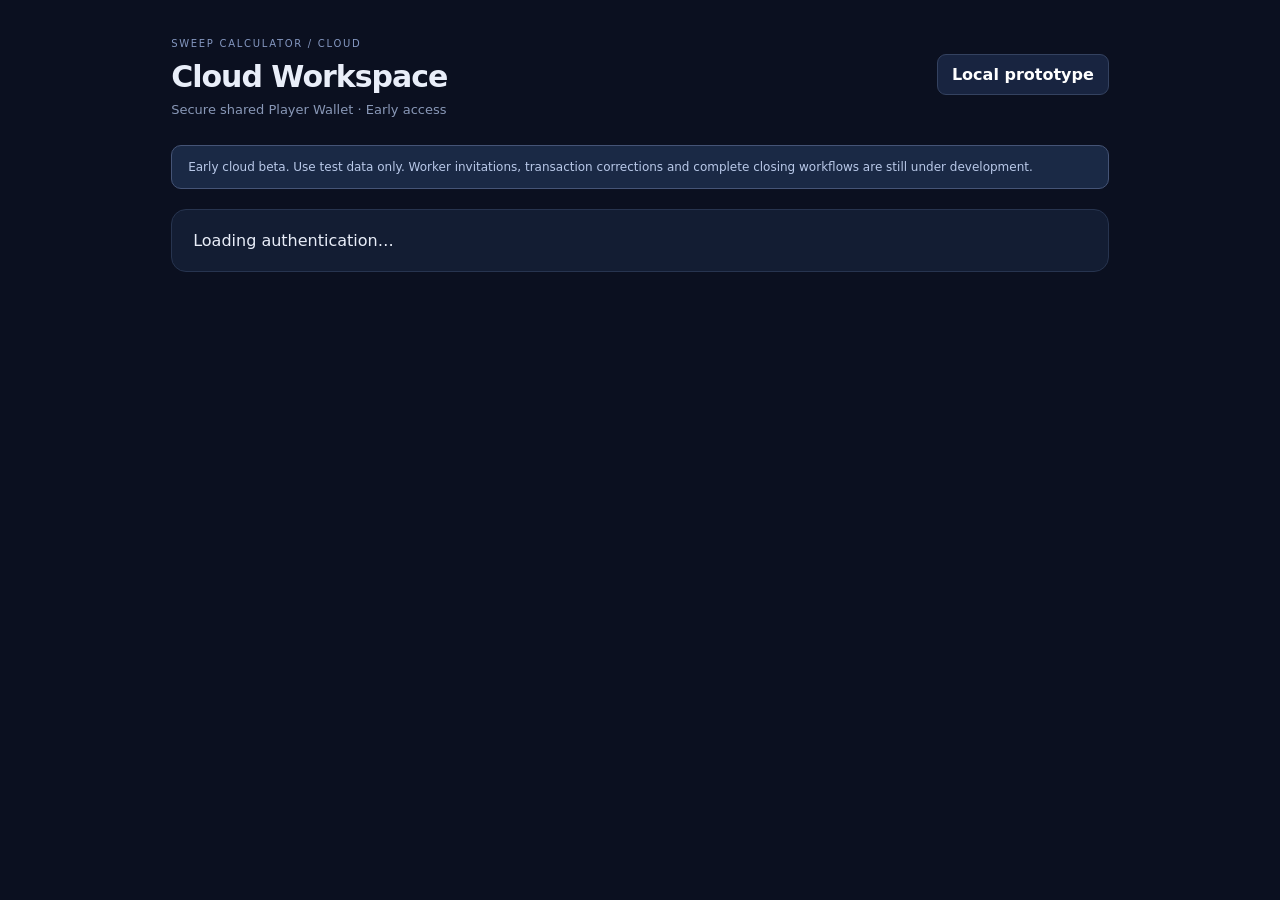
==== cloud.html @ 1249e7cf "Add secure cloud workspace portal page" ====
<!doctype html><html lang="en"><head><meta charset="utf-8"><meta name="viewport" content="width=device-width,initial-scale=1"><title>Sweep Calculator · Cloud Workspace</title><link rel="stylesheet" href="/styles.css"></head><body><main style="max-width:1040px;margin:auto"><header><div><span class="eyebrow">SWEEP CALCULATOR / CLOUD</span><h1>Cloud Workspace</h1><p>Secure shared Player Wallet · Early access</p></div><a href="/" class="ghost" style="text-decoration:none">Local prototype</a></header><div class="notice">Early cloud beta. Use test data only. Worker invitations, transaction corrections and complete closing workflows are still under development.</div><section id="cloud"><div class="card">Loading authentication…</div></section></main><script type="module" src="/cloud.js"></script></body></html>
---- styles.css ----
:root{font-family:Inter,ui-sans-serif,system-ui,-apple-system,Segoe UI,sans-serif;color:#e9eef9;background:#0b1020}*{box-sizing:border-box}body{margin:0}.app{display:flex;min-height:100vh}.sidebar{width:250px;background:#0f172b;border-right:1px solid #25304a;padding:25px 15px;display:flex;flex-direction:column;gap:30px;flex-shrink:0}.brand{display:flex;align-items:center;gap:12px;padding:0 10px;font-size:17px;font-weight:700}.brand b{color:#7d9fff}.brand small{display:block;color:#8592ae;font-size:11px;font-weight:500;margin-top:4px}.mark{display:grid;place-items:center;width:40px;height:40px;border-radius:12px;background:#5876f5;color:white;font-size:23px}nav{display:grid;gap:6px}.navbtn{width:100%;border:0;background:transparent;color:#9ba8c2;text-align:left;padding:12px 14px;border-radius:9px;cursor:pointer;font:inherit;font-size:13px}.navbtn:hover,.navbtn.active{background:#1d2b4d;color:#fff}.sidefoot{margin-top:auto;font-size:11px;color:#7583a1;padding:10px}main{flex:1;min-width:0;padding:32px clamp(18px,4vw,58px);max-width:1600px}header{display:flex;align-items:center;justify-content:space-between;gap:16px;margin-bottom:28px}.eyebrow{font-size:10px;letter-spacing:1.7px;color:#8497c0}h1{font-size:30px;letter-spacing:-1px;margin:8px 0}header p,.muted{color:#8998b7;font-size:13px;margin:0}.header-actions{display:flex;align-items:center;gap:14px}.status{color:#91b9a6;font-size:12px}.ghost,button.primary{border:1px solid #344260;border-radius:9px;background:#182440;color:#fff;padding:10px 14px;cursor:pointer;font-weight:600}.primary{background:#607cf5!important;border-color:#607cf5!important}.grid{display:grid;grid-template-columns:repeat(4,minmax(0,1fr));gap:16px}.card{background:#131d33;border:1px solid #27344f;border-radius:15px;padding:21px}.metric-label{color:#91a1c0;font-size:12px}.metric-value{font-size:27px;font-weight:750;margin-top:12px}.panel{margin-top:20px}.panel h2{font-size:17px;margin:0 0 16px}.row{display:flex;justify-content:space-between;align-items:center;gap:12px}.pill{font-size:11px;background:#263d51;color:#a3dec6;border-radius:50px;padding:6px 10px}.tablewrap{overflow-x:auto}table{width:100%;border-collapse:collapse;font-size:13px}th{text-align:left;color:#889ab8;font-weight:500}td,th{padding:13px 10px;border-bottom:1px solid #29344b}tr:last-child td{border:0}.empty{color:#91a0ba;text-align:center;padding:35px}.formgrid{display:grid;grid-template-columns:repeat(2,minmax(0,1fr));gap:16px}.field{display:grid;gap:7px;font-size:12px;color:#a9b6cf}.field input,.field select{width:100%;background:#0e1729;color:#e8edf9;border:1px solid #344360;padding:12px;border-radius:8px;font:inherit}.actions{margin-top:20px;display:flex;gap:12px}.notice{border:1px solid #455476;background:#1a2945;color:#b9c9e9;padding:14px 16px;border-radius:10px;font-size:12px;margin-bottom:20px}.small{font-size:12px}.stack{display:grid;gap:16px}.two{display:grid;grid-template-columns:1fr 1fr;gap:20px}.green{color:#78d7ac}.warn{color:#e9bd7e}@media(max-width:1050px){.grid{grid-template-columns:repeat(2,minmax(0,1fr))}.sidebar{width:205px}}@media(max-width:700px){.app{display:block}.sidebar{width:100%;padding:12px;gap:10px}.brand{font-size:15px}nav{display:flex;overflow:auto}.navbtn{white-space:nowrap;width:auto}.sidefoot{display:none}main{padding:22px 14px}header{align-items:flex-start;flex-direction:column}.grid,.two,.formgrid{grid-template-columns:1fr}.card{padding:16px}}
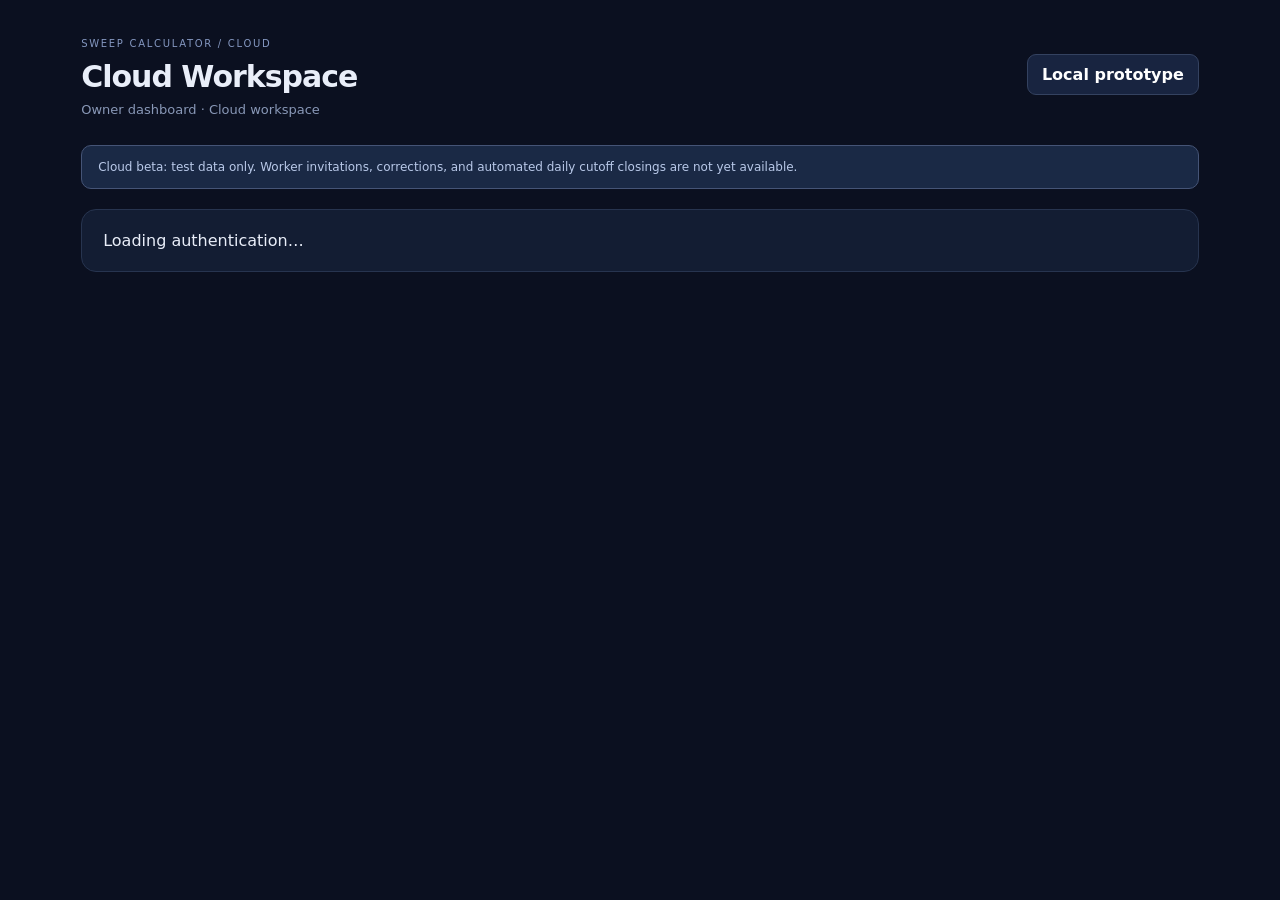
==== commit 07948f11: "Launch new cloud dashboard entrypoint" ====
--- a/cloud.html
+++ b/cloud.html
@@ -1 +1 @@
-<!doctype html><html lang="en"><head><meta charset="utf-8"><meta name="viewport" content="width=device-width,initial-scale=1"><title>Sweep Calculator · Cloud Workspace</title><link rel="stylesheet" href="/styles.css"></head><body><main style="max-width:1040px;margin:auto"><header><div><span class="eyebrow">SWEEP CALCULATOR / CLOUD</span><h1>Cloud Workspace</h1><p>Secure shared Player Wallet · Early access</p></div><a href="/" class="ghost" style="text-decoration:none">Local prototype</a></header><div class="notice">Early cloud beta. Use test data only. Worker invitations, transaction corrections and complete closing workflows are still under development.</div><section id="cloud"><div class="card">Loading authentication…</div></section></main><script type="module" src="/cloud.js"></script></body></html>+<!doctype html><html lang="en"><head><meta charset="utf-8"><meta name="viewport" content="width=device-width,initial-scale=1"><title>Sweep Calculator · Cloud Workspace</title><link rel="stylesheet" href="/styles.css"></head><body><main style="max-width:1220px;margin:auto"><header><div><span class="eyebrow">SWEEP CALCULATOR / CLOUD</span><h1>Cloud Workspace</h1><p>Owner dashboard · Cloud workspace</p></div><a href="/" class="ghost" style="text-decoration:none">Local prototype</a></header><div class="notice">Cloud beta: test data only. Worker invitations, corrections, and automated daily cutoff closings are not yet available.</div><section id="cloud"><div class="card">Loading authentication…</div></section></main><script type="module" src="/cloud-v2.js"></script></body></html>
